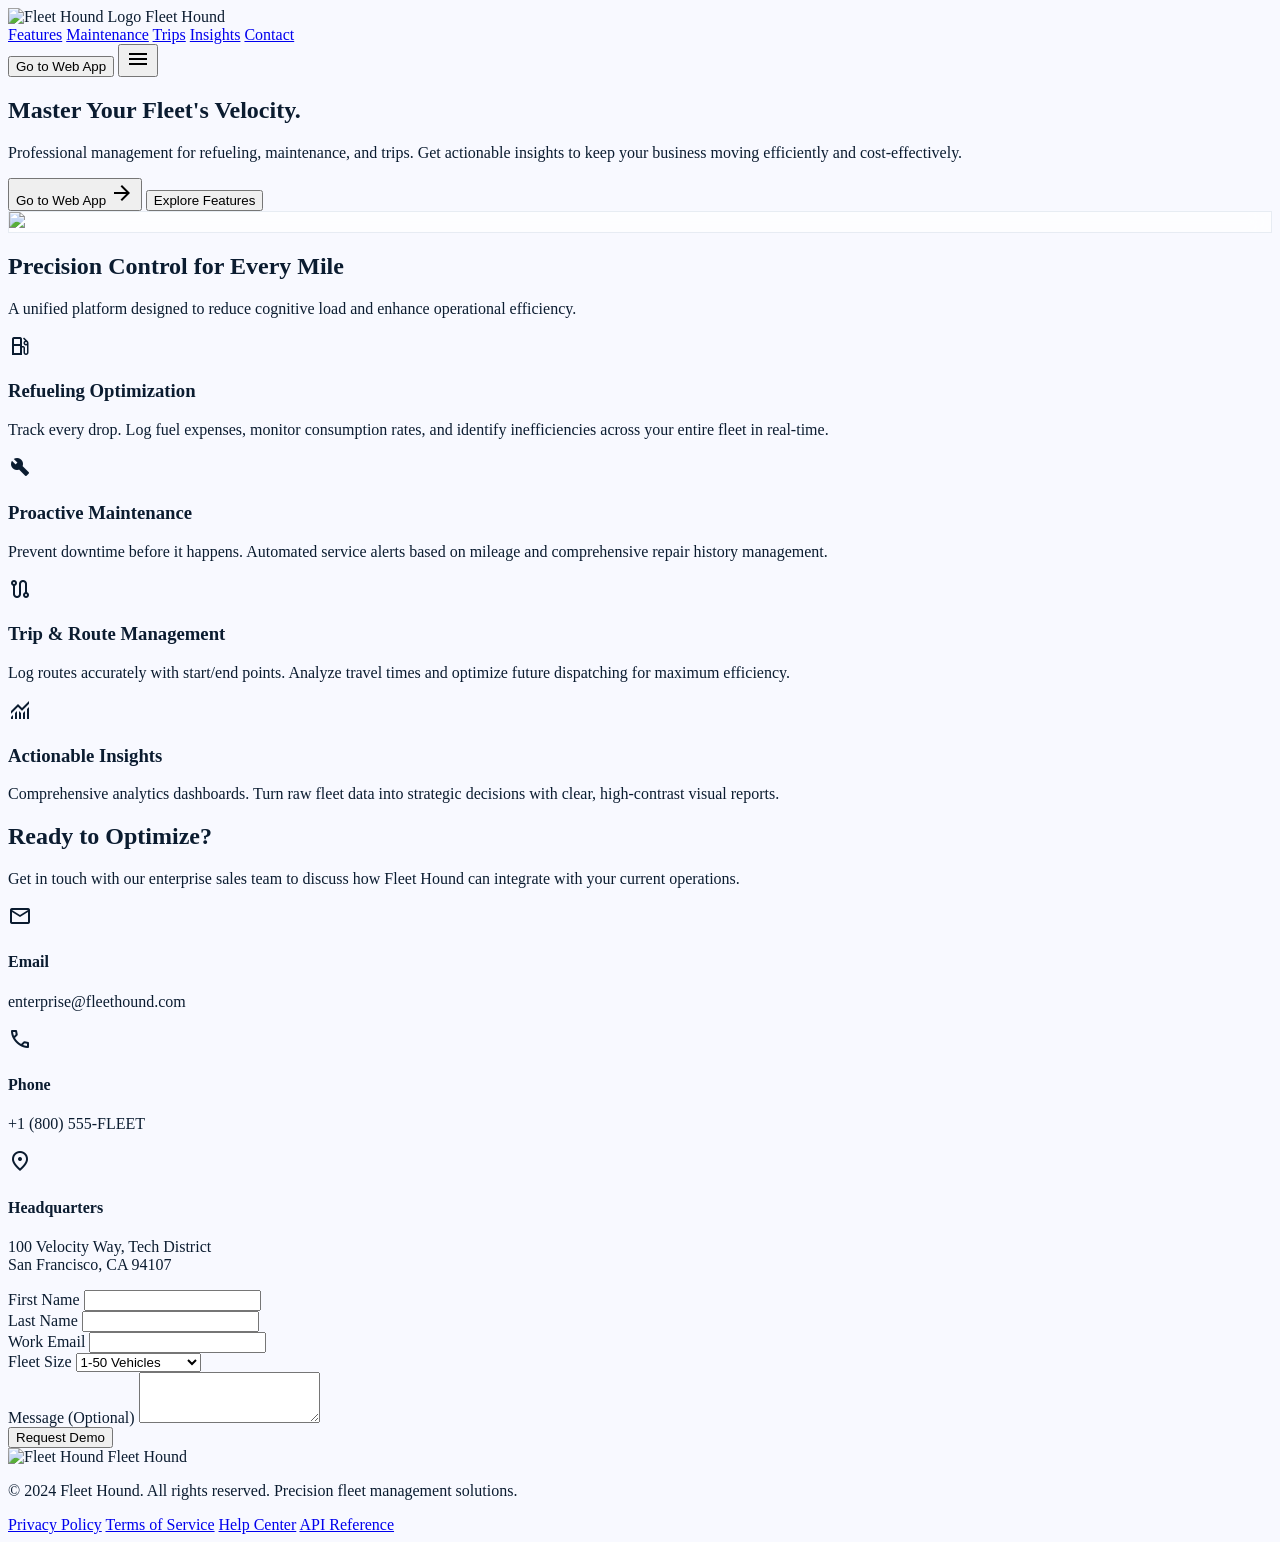
==== index.html @ 884bee31 "First commit. This is just a starting template" ====
<!DOCTYPE html>

<html lang="en"><head>
<meta charset="utf-8"/>
<meta content="width=device-width, initial-scale=1.0" name="viewport"/>
<title>Fleet Hound - Master Your Fleet's Velocity</title>
<script src="https://cdn.tailwindcss.com?plugins=forms,container-queries"></script>
<link href="https://fonts.googleapis.com/css2?family=Material+Symbols+Outlined:wght,FILL@100..700,0..1&amp;display=swap" rel="stylesheet"/>
<link href="https://fonts.googleapis.com/css2?family=Hanken+Grotesk:wght@600;700&amp;family=Inter:wght@400;500;700&amp;family=JetBrains+Mono:wght@500&amp;display=swap" rel="stylesheet"/>
<link href="https://fonts.googleapis.com/css2?family=Material+Symbols+Outlined:wght,FILL@100..700,0..1&amp;display=swap" rel="stylesheet"/>
<script id="tailwind-config">
        tailwind.config = {
            darkMode: "class",
            theme: {
                extend: {
                    "colors": {
                        "inverse-surface": "#213145",
                        "primary-fixed": "#dbe1ff",
                        "surface-container-highest": "#d3e4fe",
                        "on-background": "#0b1c30",
                        "on-tertiary-container": "#8fd0ff",
                        "inverse-on-surface": "#eaf1ff",
                        "primary-container": "#004ac6",
                        "surface-container": "#e5eeff",
                        "on-primary-container": "#b8c8ff",
                        "on-secondary-fixed-variant": "#3c475a",
                        "on-surface": "#0b1c30",
                        "on-secondary-fixed": "#111c2d",
                        "on-primary-fixed": "#00174b",
                        "primary-fixed-dim": "#b4c5ff",
                        "on-tertiary": "#ffffff",
                        "surface-tint": "#1b55d0",
                        "surface-bright": "#f8f9ff",
                        "on-tertiary-fixed-variant": "#004c6e",
                        "on-primary": "#ffffff",
                        "tertiary-fixed-dim": "#89ceff",
                        "surface-dim": "#cbdbf5",
                        "primary": "#003594",
                        "surface-container-high": "#dce9ff",
                        "surface-container-lowest": "#ffffff",
                        "on-secondary": "#ffffff",
                        "error": "#ba1a1a",
                        "tertiary-container": "#005a82",
                        "surface": "#f8f9ff",
                        "on-secondary-container": "#586377",
                        "surface-container-low": "#eff4ff",
                        "tertiary": "#004260",
                        "secondary-container": "#d5e0f8",
                        "inverse-primary": "#b4c5ff",
                        "on-error": "#ffffff",
                        "on-error-container": "#93000a",
                        "background": "#f8f9ff",
                        "outline": "#737685",
                        "surface-variant": "#d3e4fe",
                        "outline-variant": "#c3c6d6",
                        "secondary": "#545f73",
                        "secondary-fixed-dim": "#bcc7de",
                        "on-tertiary-fixed": "#001e2f",
                        "error-container": "#ffdad6",
                        "on-surface-variant": "#434654",
                        "on-primary-fixed-variant": "#003ea8",
                        "secondary-fixed": "#d8e3fb",
                        "tertiary-fixed": "#c9e6ff"
                    },
                    "borderRadius": {
                        "DEFAULT": "0.125rem",
                        "lg": "0.25rem",
                        "xl": "0.5rem",
                        "full": "0.75rem"
                    },
                    "spacing": {
                        "margin-mobile": "16px",
                        "gutter": "24px",
                        "base": "8px",
                        "container-max": "1440px",
                        "margin-desktop": "40px"
                    },
                    "fontFamily": {
                        "headline-lg": ["Hanken Grotesk"],
                        "body-lg": ["Inter"],
                        "headline-lg-mobile": ["Hanken Grotesk"],
                        "display-lg": ["Hanken Grotesk"],
                        "data-mono": ["JetBrains Mono"],
                        "body-sm": ["Inter"],
                        "body-md": ["Inter"],
                        "headline-md": ["Hanken Grotesk"],
                        "label-caps": ["Inter"]
                    },
                    "fontSize": {
                        "headline-lg": ["32px", { "lineHeight": "40px", "fontWeight": "600" }],
                        "body-lg": ["18px", { "lineHeight": "28px", "fontWeight": "400" }],
                        "headline-lg-mobile": ["24px", { "lineHeight": "32px", "fontWeight": "600" }],
                        "display-lg": ["48px", { "lineHeight": "56px", "letterSpacing": "-0.02em", "fontWeight": "700" }],
                        "data-mono": ["14px", { "lineHeight": "20px", "fontWeight": "500" }],
                        "body-sm": ["14px", { "lineHeight": "20px", "fontWeight": "400" }],
                        "body-md": ["16px", { "lineHeight": "24px", "fontWeight": "400" }],
                        "headline-md": ["24px", { "lineHeight": "32px", "fontWeight": "600" }],
                        "label-caps": ["12px", { "lineHeight": "16px", "letterSpacing": "0.05em", "fontWeight": "700" }]
                    }
                },
            },
        }
    </script>
<style>
        body { background-color: #f8f9ff; color: #0b1c30; }
        .glass-card { background: rgba(255, 255, 255, 0.7); backdrop-filter: blur(10px); border: 1px solid rgba(226, 232, 240, 0.8); }
    </style>
</head>
<body class="font-body-md text-body-md antialiased selection:bg-primary-container selection:text-white flex flex-col min-h-screen">
<!-- TopNavBar Shared Component -->
<header class="bg-surface/90 dark:bg-on-background/90 backdrop-blur-md text-primary dark:text-primary-fixed docked full-width top-0 sticky z-50 border-b border-outline-variant dark:border-outline shadow-sm dark:shadow-none transition-all">
<div class="flex justify-between items-center px-margin-mobile md:px-margin-desktop h-20 w-full max-w-container-max mx-auto">
<div class="flex items-center gap-4">
<img alt="Fleet Hound Logo" class="h-10 w-10 object-contain" src="https://lh3.googleusercontent.com/aida-public/[base64]"/>
<span class="text-headline-md font-headline-md font-bold text-primary dark:text-primary-fixed hidden md:block">Fleet Hound</span>
</div>
<nav class="hidden md:flex gap-8">
<a class="font-headline-md text-headline-md font-bold border-b-2 border-primary dark:border-primary-fixed pb-1 hover:bg-primary/5 dark:hover:bg-primary-fixed/5 transition-all text-primary dark:text-primary-fixed scale-95 duration-100" href="#">Features</a>
<a class="font-body-md text-body-md text-secondary dark:text-secondary-fixed-dim hover:text-primary dark:hover:text-primary-fixed hover:bg-primary/5 dark:hover:bg-primary-fixed/5 transition-all pb-1 border-b-2 border-transparent" href="#">Maintenance</a>
<a class="font-body-md text-body-md text-secondary dark:text-secondary-fixed-dim hover:text-primary dark:hover:text-primary-fixed hover:bg-primary/5 dark:hover:bg-primary-fixed/5 transition-all pb-1 border-b-2 border-transparent" href="#">Trips</a>
<a class="font-body-md text-body-md text-secondary dark:text-secondary-fixed-dim hover:text-primary dark:hover:text-primary-fixed hover:bg-primary/5 dark:hover:bg-primary-fixed/5 transition-all pb-1 border-b-2 border-transparent" href="#">Insights</a>
<a class="font-body-md text-body-md text-secondary dark:text-secondary-fixed-dim hover:text-primary dark:hover:text-primary-fixed hover:bg-primary/5 dark:hover:bg-primary-fixed/5 transition-all pb-1 border-b-2 border-transparent" href="#">Contact</a>
</nav>
<div class="flex items-center gap-4">
<button class="bg-primary-container text-white px-6 py-2 rounded font-body-md font-medium hover:bg-primary transition-colors shadow-sm hidden md:block">
                    Go to Web App
                </button>
<button class="md:hidden text-primary p-2">
<span class="material-symbols-outlined text-3xl">menu</span>
</button>
</div>
</div>
</header>
<main class="flex-grow">
<!-- Hero Section -->
<section class="relative pt-24 pb-32 px-margin-mobile md:px-margin-desktop w-full max-w-container-max mx-auto flex flex-col items-center text-center overflow-hidden">
<div class="absolute inset-0 z-0 opacity-10 pointer-events-none" style="background-image: radial-gradient(#004ac6 1px, transparent 1px); background-size: 32px 32px;"></div>
<div class="relative z-10 max-w-3xl">
<h1 class="font-display-lg text-display-lg text-on-surface mb-6 leading-tight">Master Your Fleet's <span class="text-primary-container">Velocity.</span></h1>
<p class="font-body-lg text-body-lg text-on-surface-variant mb-10 max-w-2xl mx-auto">
                    Professional management for refueling, maintenance, and trips. Get actionable insights to keep your business moving efficiently and cost-effectively.
                </p>
<div class="flex flex-col sm:flex-row gap-4 justify-center">
<button class="bg-primary-container text-white px-8 py-3 rounded-lg font-body-lg font-medium hover:bg-primary transition-all shadow-md hover:shadow-lg flex items-center justify-center gap-2">
                        Go to Web App <span class="material-symbols-outlined text-sm">arrow_forward</span>
</button>
<button class="bg-transparent border border-primary-container text-primary-container px-8 py-3 rounded-lg font-body-lg font-medium hover:bg-surface-container-low transition-all">
                        Explore Features
                    </button>
</div>
</div>
<!-- Dashboard Preview Mockup -->
<div class="mt-20 w-full relative z-10 hidden md:block">
<div class="glass-card rounded-xl p-2 shadow-[0_12px_24px_rgba(0,53,148,0.1)] border-t-2 border-primary-container max-w-5xl mx-auto transform hover:-translate-y-2 transition-transform duration-500">
<img class="w-full h-auto rounded-lg shadow-sm border border-outline-variant object-cover aspect-video" data-alt="A sleek, modern high-fidelity dashboard interface for a fleet management system. The screen displays data charts, vehicle locations on a minimalist map, and status indicators in green and blue. The UI is clean, light-themed, professional, and uses generous whitespace with subtle blue accents. The setting implies a tech-forward corporate command center." src="https://lh3.googleusercontent.com/aida-public/[base64]"/>
</div>
</div>
</section>
<!-- Features Grid (Bento Style) -->
<section class="py-24 px-margin-mobile md:px-margin-desktop bg-surface-container-lowest w-full">
<div class="max-w-container-max mx-auto">
<div class="text-center mb-16">
<h2 class="font-headline-lg text-headline-lg text-on-surface mb-4">Precision Control for Every Mile</h2>
<p class="font-body-md text-body-md text-on-surface-variant max-w-2xl mx-auto">A unified platform designed to reduce cognitive load and enhance operational efficiency.</p>
</div>
<div class="grid grid-cols-1 md:grid-cols-2 gap-gutter">
<!-- Feature 1: Refueling -->
<div class="bg-surface rounded-xl p-8 border border-outline-variant/50 hover:border-primary-container hover:shadow-[0_4px_12px_rgba(0,53,148,0.05)] transition-all group flex flex-col justify-between">
<div>
<div class="w-12 h-12 bg-primary-container/10 rounded-lg flex items-center justify-center mb-6 text-primary-container">
<span class="material-symbols-outlined text-2xl">local_gas_station</span>
</div>
<h3 class="font-headline-md text-headline-md text-on-surface mb-3 group-hover:text-primary-container transition-colors">Refueling Optimization</h3>
<p class="font-body-md text-body-md text-on-surface-variant">Track every drop. Log fuel expenses, monitor consumption rates, and identify inefficiencies across your entire fleet in real-time.</p>
</div>
</div>
<!-- Feature 2: Maintenance -->
<div class="bg-surface rounded-xl p-8 border border-outline-variant/50 hover:border-primary-container hover:shadow-[0_4px_12px_rgba(0,53,148,0.05)] transition-all group flex flex-col justify-between">
<div>
<div class="w-12 h-12 bg-primary-container/10 rounded-lg flex items-center justify-center mb-6 text-primary-container">
<span class="material-symbols-outlined text-2xl" style="font-variation-settings: 'FILL' 1;">build</span>
</div>
<h3 class="font-headline-md text-headline-md text-on-surface mb-3 group-hover:text-primary-container transition-colors">Proactive Maintenance</h3>
<p class="font-body-md text-body-md text-on-surface-variant">Prevent downtime before it happens. Automated service alerts based on mileage and comprehensive repair history management.</p>
</div>
</div>
<!-- Feature 3: Trip Management -->
<div class="bg-surface rounded-xl p-8 border border-outline-variant/50 hover:border-primary-container hover:shadow-[0_4px_12px_rgba(0,53,148,0.05)] transition-all group flex flex-col justify-between">
<div>
<div class="w-12 h-12 bg-primary-container/10 rounded-lg flex items-center justify-center mb-6 text-primary-container">
<span class="material-symbols-outlined text-2xl">route</span>
</div>
<h3 class="font-headline-md text-headline-md text-on-surface mb-3 group-hover:text-primary-container transition-colors">Trip &amp; Route Management</h3>
<p class="font-body-md text-body-md text-on-surface-variant">Log routes accurately with start/end points. Analyze travel times and optimize future dispatching for maximum efficiency.</p>
</div>
</div>
<!-- Feature 4: Insights -->
<div class="bg-surface rounded-xl p-8 border border-outline-variant/50 hover:border-primary-container hover:shadow-[0_4px_12px_rgba(0,53,148,0.05)] transition-all group flex flex-col justify-between">
<div>
<div class="w-12 h-12 bg-primary-container/10 rounded-lg flex items-center justify-center mb-6 text-primary-container">
<span class="material-symbols-outlined text-2xl" style="font-variation-settings: 'FILL' 1;">monitoring</span>
</div>
<h3 class="font-headline-md text-headline-md text-on-surface mb-3 group-hover:text-primary-container transition-colors">Actionable Insights</h3>
<p class="font-body-md text-body-md text-on-surface-variant">Comprehensive analytics dashboards. Turn raw fleet data into strategic decisions with clear, high-contrast visual reports.</p>
</div>
</div>
</div>
</div>
</section>
<!-- Contact Section -->
<section class="py-24 px-margin-mobile md:px-margin-desktop w-full max-w-container-max mx-auto">
<div class="bg-surface-container-low rounded-2xl p-8 md:p-12 shadow-sm border border-outline-variant/30 flex flex-col md:flex-row gap-16">
<div class="md:w-1/2 flex flex-col justify-center">
<h2 class="font-headline-lg text-headline-lg text-on-surface mb-4">Ready to Optimize?</h2>
<p class="font-body-md text-body-md text-on-surface-variant mb-8">Get in touch with our enterprise sales team to discuss how Fleet Hound can integrate with your current operations.</p>
<div class="space-y-6">
<div class="flex items-start gap-4">
<span class="material-symbols-outlined text-primary-container mt-1">mail</span>
<div>
<h4 class="font-data-mono text-data-mono text-on-surface">Email</h4>
<p class="font-body-sm text-body-sm text-on-surface-variant">enterprise@fleethound.com</p>
</div>
</div>
<div class="flex items-start gap-4">
<span class="material-symbols-outlined text-primary-container mt-1">phone</span>
<div>
<h4 class="font-data-mono text-data-mono text-on-surface">Phone</h4>
<p class="font-body-sm text-body-sm text-on-surface-variant">+1 (800) 555-FLEET</p>
</div>
</div>
<div class="flex items-start gap-4">
<span class="material-symbols-outlined text-primary-container mt-1">location_on</span>
<div>
<h4 class="font-data-mono text-data-mono text-on-surface">Headquarters</h4>
<p class="font-body-sm text-body-sm text-on-surface-variant">100 Velocity Way, Tech District<br/>San Francisco, CA 94107</p>
</div>
</div>
</div>
</div>
<div class="md:w-1/2 bg-surface-container-lowest p-8 rounded-xl border border-outline-variant/50 shadow-sm">
<form class="space-y-4">
<div class="grid grid-cols-1 sm:grid-cols-2 gap-4">
<div>
<label class="block font-label-caps text-label-caps text-on-surface-variant mb-1">First Name</label>
<input class="w-full bg-surface border border-outline-variant rounded px-4 py-2 font-body-sm text-on-surface focus:outline-none focus:ring-2 focus:ring-primary-container focus:border-transparent transition-shadow" type="text"/>
</div>
<div>
<label class="block font-label-caps text-label-caps text-on-surface-variant mb-1">Last Name</label>
<input class="w-full bg-surface border border-outline-variant rounded px-4 py-2 font-body-sm text-on-surface focus:outline-none focus:ring-2 focus:ring-primary-container focus:border-transparent transition-shadow" type="text"/>
</div>
</div>
<div>
<label class="block font-label-caps text-label-caps text-on-surface-variant mb-1">Work Email</label>
<input class="w-full bg-surface border border-outline-variant rounded px-4 py-2 font-body-sm text-on-surface focus:outline-none focus:ring-2 focus:ring-primary-container focus:border-transparent transition-shadow" type="email"/>
</div>
<div>
<label class="block font-label-caps text-label-caps text-on-surface-variant mb-1">Fleet Size</label>
<select class="w-full bg-surface border border-outline-variant rounded px-4 py-2 font-body-sm text-on-surface focus:outline-none focus:ring-2 focus:ring-primary-container focus:border-transparent transition-shadow">
<option>1-50 Vehicles</option>
<option>51-200 Vehicles</option>
<option>201-500 Vehicles</option>
<option>500+ Vehicles</option>
</select>
</div>
<div>
<label class="block font-label-caps text-label-caps text-on-surface-variant mb-1">Message (Optional)</label>
<textarea class="w-full bg-surface border border-outline-variant rounded px-4 py-2 font-body-sm text-on-surface focus:outline-none focus:ring-2 focus:ring-primary-container focus:border-transparent transition-shadow" rows="3"></textarea>
</div>
<button class="w-full bg-primary-container text-white py-3 rounded font-body-md font-medium hover:bg-primary transition-colors mt-2 shadow-sm" type="submit">
                            Request Demo
                        </button>
</form>
</div>
</div>
</section>
</main>
<!-- Footer Shared Component -->
<footer class="bg-surface-container-highest dark:bg-inverse-surface text-primary dark:text-primary-fixed-dim full-width relative">
<div class="grid grid-cols-1 md:grid-cols-2 gap-gutter px-margin-mobile md:px-margin-desktop py-12 w-full max-w-container-max mx-auto border-t border-outline-variant/30">
<div class="flex flex-col gap-4">
<div class="font-headline-md text-headline-md font-bold text-on-surface dark:text-inverse-on-surface flex items-center gap-2">
<img alt="Fleet Hound" class="h-6 w-6 object-contain grayscale opacity-70" src="https://lh3.googleusercontent.com/aida-public/[base64]"/> Fleet Hound
                </div>
<p class="font-body-sm text-body-sm text-on-surface-variant dark:text-outline-variant">© 2024 Fleet Hound. All rights reserved. Precision fleet management solutions.</p>
</div>
<div class="flex md:justify-end gap-6 flex-wrap">
<a class="font-label-caps text-label-caps text-on-surface-variant dark:text-outline-variant hover:text-primary dark:hover:text-primary-fixed transition-colors" href="#">Privacy Policy</a>
<a class="font-label-caps text-label-caps text-on-surface-variant dark:text-outline-variant hover:text-primary dark:hover:text-primary-fixed transition-colors" href="#">Terms of Service</a>
<a class="font-label-caps text-label-caps text-on-surface-variant dark:text-outline-variant hover:text-primary dark:hover:text-primary-fixed transition-colors" href="#">Help Center</a>
<a class="font-label-caps text-label-caps text-on-surface-variant dark:text-outline-variant hover:text-primary dark:hover:text-primary-fixed transition-colors" href="#">API Reference</a>
</div>
</div>
</footer>
</body></html>
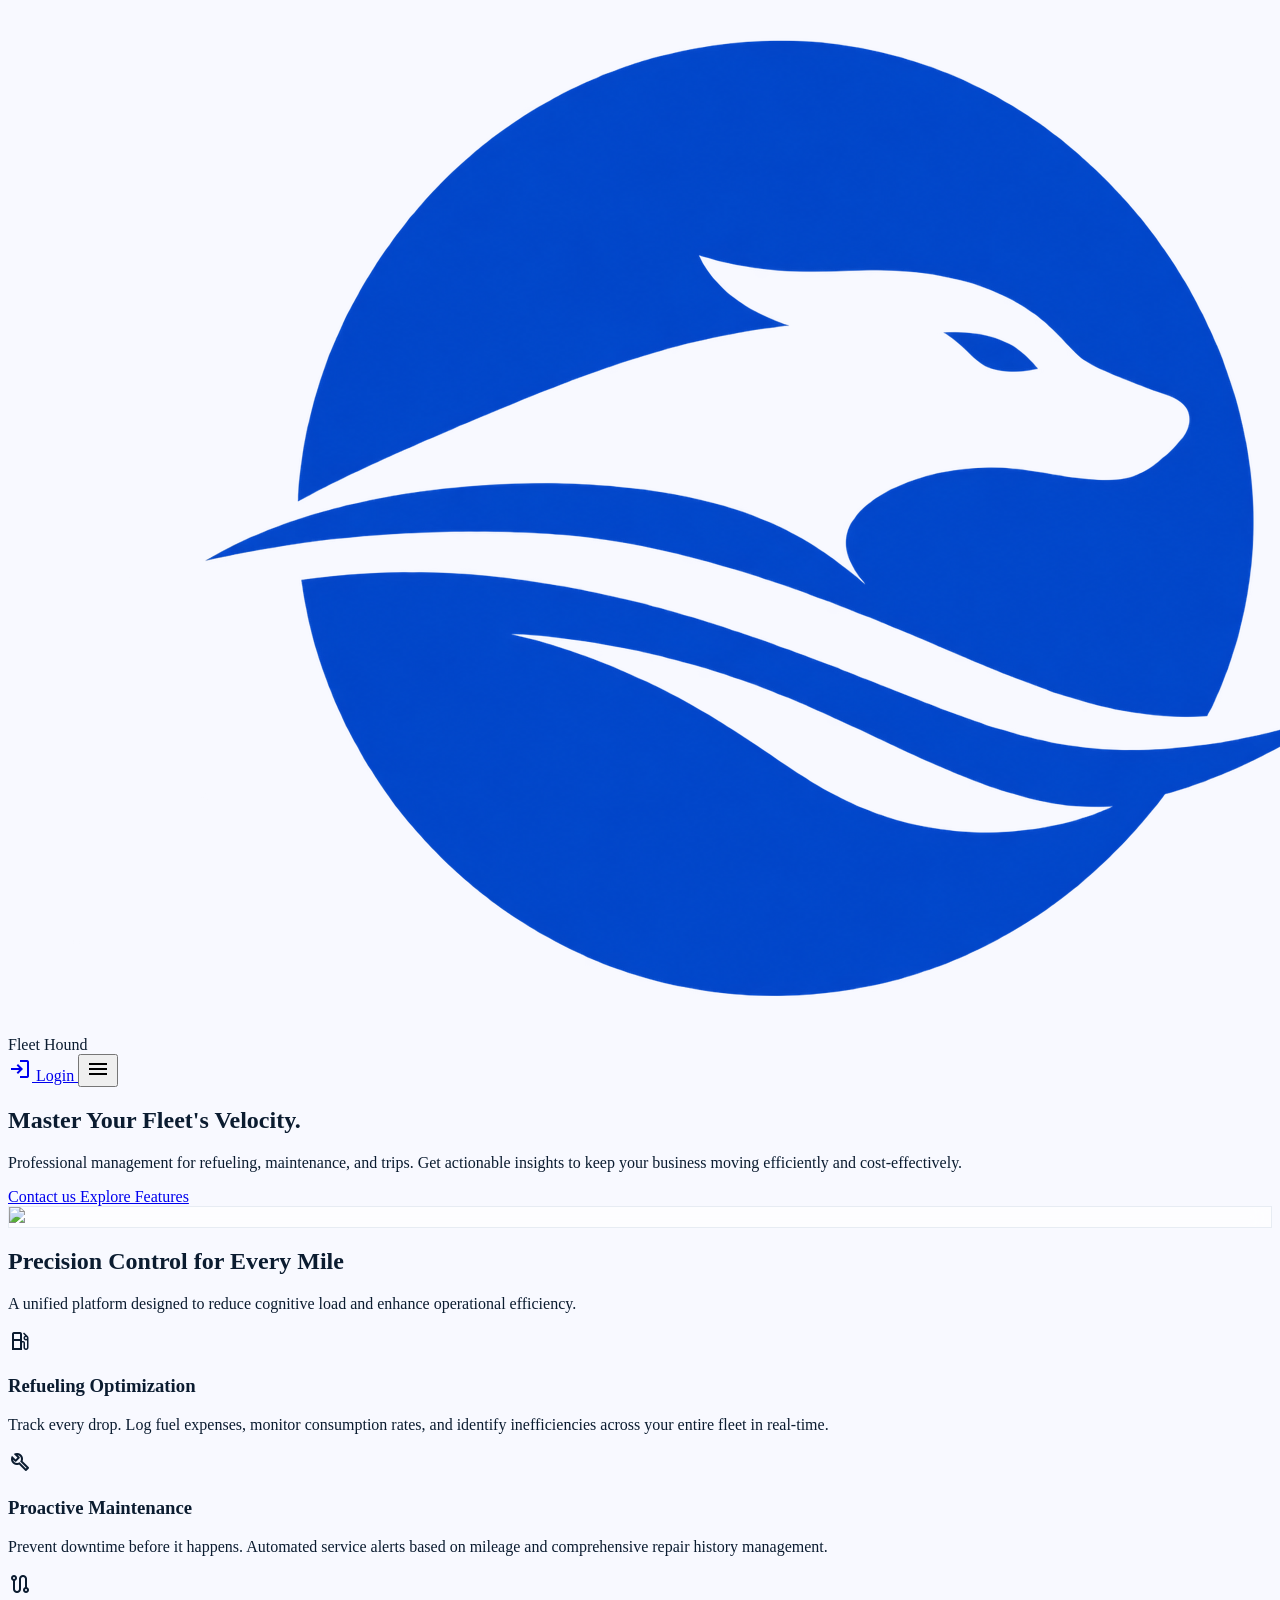
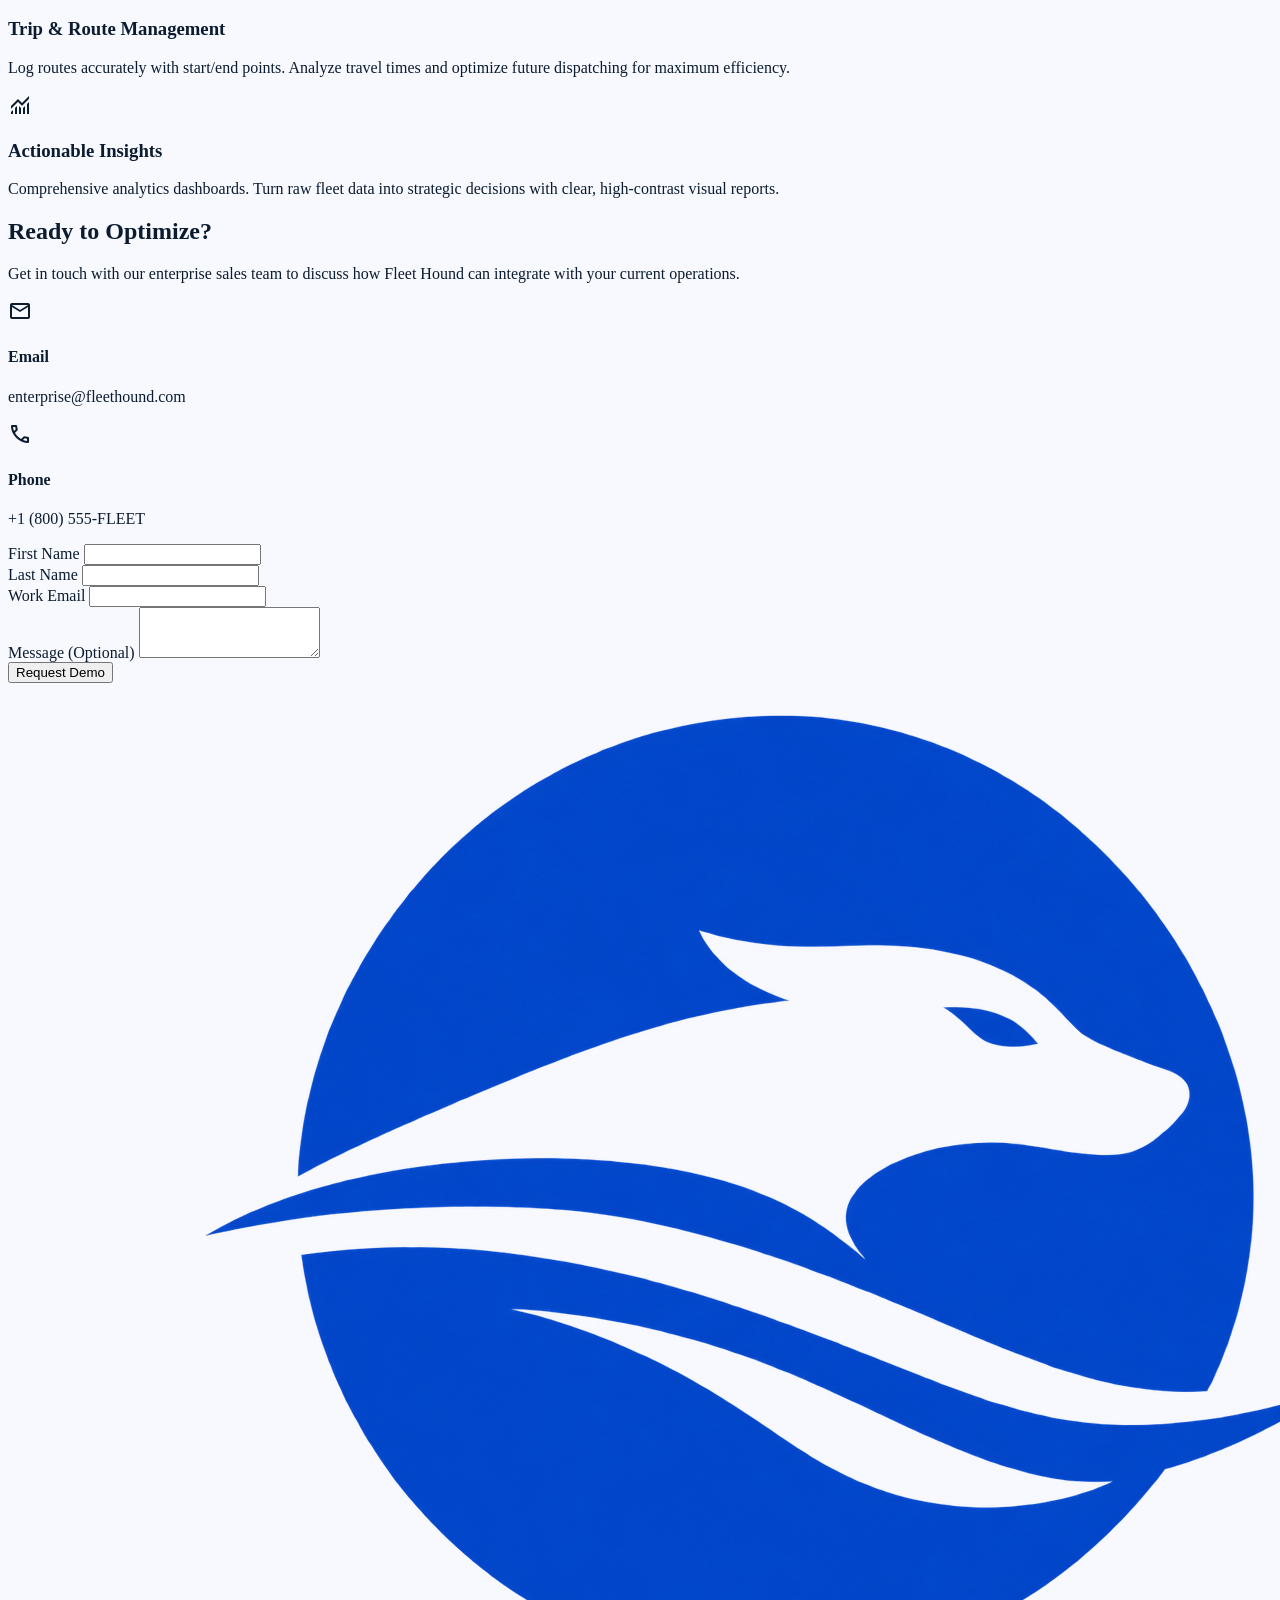
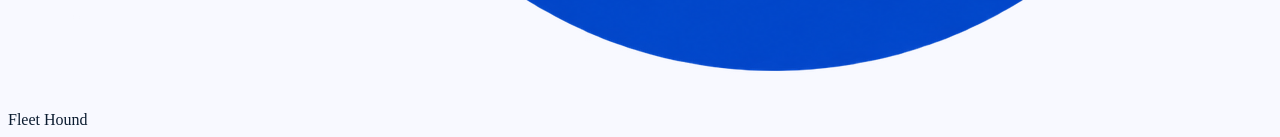
==== commit 05ef53af: "structural updates to the template. commented out some stuff that is not imediately relevant" ====
--- a/index.html
+++ b/index.html
@@ -1,14 +1,22 @@
 <!DOCTYPE html>
 
-<html lang="en"><head>
-<meta charset="utf-8"/>
-<meta content="width=device-width, initial-scale=1.0" name="viewport"/>
-<title>Fleet Hound - Master Your Fleet's Velocity</title>
-<script src="https://cdn.tailwindcss.com?plugins=forms,container-queries"></script>
-<link href="https://fonts.googleapis.com/css2?family=Material+Symbols+Outlined:wght,FILL@100..700,0..1&amp;display=swap" rel="stylesheet"/>
-<link href="https://fonts.googleapis.com/css2?family=Hanken+Grotesk:wght@600;700&amp;family=Inter:wght@400;500;700&amp;family=JetBrains+Mono:wght@500&amp;display=swap" rel="stylesheet"/>
-<link href="https://fonts.googleapis.com/css2?family=Material+Symbols+Outlined:wght,FILL@100..700,0..1&amp;display=swap" rel="stylesheet"/>
-<script id="tailwind-config">
+<html lang="en">
+
+<head>
+    <meta charset="utf-8" />
+    <meta content="width=device-width, initial-scale=1.0" name="viewport" />
+    <title>Fleet Hound - Master Your Fleet's Velocity</title>
+    <link href="assets/favicon.png" rel="icon" type="image/png" sizes="256x256" />
+    <link href="assets/favicon.png" rel="apple-touch-icon" />
+    <script src="https://cdn.tailwindcss.com?plugins=forms,container-queries"></script>
+    <link
+        href="https://fonts.googleapis.com/css2?family=Material+Symbols+Outlined:wght,FILL@100..700,0..1&amp;display=swap"
+        rel="stylesheet" />
+    <link
+        href="https://fonts.googleapis.com/css2?family=Hanken+Grotesk:wght@600;700&amp;family=Inter:wght@400;500;700&amp;family=JetBrains+Mono:wght@500&amp;display=swap"
+        rel="stylesheet" />
+    <link href="styles.css" rel="stylesheet" />
+    <script id="tailwind-config">
         tailwind.config = {
             darkMode: "class",
             theme: {
@@ -87,208 +95,291 @@
                         "label-caps": ["Inter"]
                     },
                     "fontSize": {
-                        "headline-lg": ["32px", { "lineHeight": "40px", "fontWeight": "600" }],
-                        "body-lg": ["18px", { "lineHeight": "28px", "fontWeight": "400" }],
-                        "headline-lg-mobile": ["24px", { "lineHeight": "32px", "fontWeight": "600" }],
-                        "display-lg": ["48px", { "lineHeight": "56px", "letterSpacing": "-0.02em", "fontWeight": "700" }],
-                        "data-mono": ["14px", { "lineHeight": "20px", "fontWeight": "500" }],
-                        "body-sm": ["14px", { "lineHeight": "20px", "fontWeight": "400" }],
-                        "body-md": ["16px", { "lineHeight": "24px", "fontWeight": "400" }],
-                        "headline-md": ["24px", { "lineHeight": "32px", "fontWeight": "600" }],
-                        "label-caps": ["12px", { "lineHeight": "16px", "letterSpacing": "0.05em", "fontWeight": "700" }]
+                        "headline-lg": ["32px", {"lineHeight": "40px", "fontWeight": "600"}],
+                        "body-lg": ["18px", {"lineHeight": "28px", "fontWeight": "400"}],
+                        "headline-lg-mobile": ["24px", {"lineHeight": "32px", "fontWeight": "600"}],
+                        "display-lg": ["48px", {"lineHeight": "56px", "letterSpacing": "-0.02em", "fontWeight": "700"}],
+                        "data-mono": ["14px", {"lineHeight": "20px", "fontWeight": "500"}],
+                        "body-sm": ["14px", {"lineHeight": "20px", "fontWeight": "400"}],
+                        "body-md": ["16px", {"lineHeight": "24px", "fontWeight": "400"}],
+                        "headline-md": ["24px", {"lineHeight": "32px", "fontWeight": "600"}],
+                        "label-caps": ["12px", {"lineHeight": "16px", "letterSpacing": "0.05em", "fontWeight": "700"}]
                     }
                 },
             },
         }
     </script>
-<style>
-        body { background-color: #f8f9ff; color: #0b1c30; }
-        .glass-card { background: rgba(255, 255, 255, 0.7); backdrop-filter: blur(10px); border: 1px solid rgba(226, 232, 240, 0.8); }
-    </style>
 </head>
-<body class="font-body-md text-body-md antialiased selection:bg-primary-container selection:text-white flex flex-col min-h-screen">
-<!-- TopNavBar Shared Component -->
-<header class="bg-surface/90 dark:bg-on-background/90 backdrop-blur-md text-primary dark:text-primary-fixed docked full-width top-0 sticky z-50 border-b border-outline-variant dark:border-outline shadow-sm dark:shadow-none transition-all">
-<div class="flex justify-between items-center px-margin-mobile md:px-margin-desktop h-20 w-full max-w-container-max mx-auto">
-<div class="flex items-center gap-4">
-<img alt="Fleet Hound Logo" class="h-10 w-10 object-contain" src="https://lh3.googleusercontent.com/aida-public/[base64]"/>
-<span class="text-headline-md font-headline-md font-bold text-primary dark:text-primary-fixed hidden md:block">Fleet Hound</span>
-</div>
-<nav class="hidden md:flex gap-8">
-<a class="font-headline-md text-headline-md font-bold border-b-2 border-primary dark:border-primary-fixed pb-1 hover:bg-primary/5 dark:hover:bg-primary-fixed/5 transition-all text-primary dark:text-primary-fixed scale-95 duration-100" href="#">Features</a>
-<a class="font-body-md text-body-md text-secondary dark:text-secondary-fixed-dim hover:text-primary dark:hover:text-primary-fixed hover:bg-primary/5 dark:hover:bg-primary-fixed/5 transition-all pb-1 border-b-2 border-transparent" href="#">Maintenance</a>
-<a class="font-body-md text-body-md text-secondary dark:text-secondary-fixed-dim hover:text-primary dark:hover:text-primary-fixed hover:bg-primary/5 dark:hover:bg-primary-fixed/5 transition-all pb-1 border-b-2 border-transparent" href="#">Trips</a>
-<a class="font-body-md text-body-md text-secondary dark:text-secondary-fixed-dim hover:text-primary dark:hover:text-primary-fixed hover:bg-primary/5 dark:hover:bg-primary-fixed/5 transition-all pb-1 border-b-2 border-transparent" href="#">Insights</a>
-<a class="font-body-md text-body-md text-secondary dark:text-secondary-fixed-dim hover:text-primary dark:hover:text-primary-fixed hover:bg-primary/5 dark:hover:bg-primary-fixed/5 transition-all pb-1 border-b-2 border-transparent" href="#">Contact</a>
-</nav>
-<div class="flex items-center gap-4">
-<button class="bg-primary-container text-white px-6 py-2 rounded font-body-md font-medium hover:bg-primary transition-colors shadow-sm hidden md:block">
-                    Go to Web App
+
+<body
+    class="font-body-md text-body-md antialiased selection:bg-primary-container selection:text-white flex flex-col min-h-screen">
+    <!-- TopNavBar Shared Component -->
+    <header
+        class="bg-surface/90 dark:bg-on-background/90 backdrop-blur-md text-primary dark:text-primary-fixed docked full-width top-0 sticky z-50 border-b border-outline-variant dark:border-outline shadow-sm dark:shadow-none transition-all">
+        <div
+            class="flex justify-between items-center px-margin-mobile md:px-margin-desktop h-20 w-full max-w-container-max mx-auto">
+            <div class="flex items-center gap-4">
+                <img alt="Fleet Hound Logo" class="h-[3.90625rem] w-[3.90625rem] object-contain"
+                    src="assets/fleethound_logo.png" />
+                <span
+                    class="text-headline-md font-headline-md font-bold text-primary dark:text-primary-fixed hidden md:block">Fleet
+                    Hound</span>
+            </div>
+            <!-- this is a nav section in the top bar. might be usefull in the future.
+            <nav class="hidden md:flex gap-8">
+                <a class="font-headline-md text-headline-md font-bold border-b-2 border-primary dark:border-primary-fixed pb-1 hover:bg-primary/5 dark:hover:bg-primary-fixed/5 transition-all text-primary dark:text-primary-fixed scale-95 duration-100"
+                    href="#">Features</a>
+                <a class="font-body-md text-body-md text-secondary dark:text-secondary-fixed-dim hover:text-primary dark:hover:text-primary-fixed hover:bg-primary/5 dark:hover:bg-primary-fixed/5 transition-all pb-1 border-b-2 border-transparent"
+                    href="#">Maintenance</a>
+                <a class="font-body-md text-body-md text-secondary dark:text-secondary-fixed-dim hover:text-primary dark:hover:text-primary-fixed hover:bg-primary/5 dark:hover:bg-primary-fixed/5 transition-all pb-1 border-b-2 border-transparent"
+                    href="#">Trips</a>
+                <a class="font-body-md text-body-md text-secondary dark:text-secondary-fixed-dim hover:text-primary dark:hover:text-primary-fixed hover:bg-primary/5 dark:hover:bg-primary-fixed/5 transition-all pb-1 border-b-2 border-transparent"
+                    href="#">Insights</a>
+                <a class="font-body-md text-body-md text-secondary dark:text-secondary-fixed-dim hover:text-primary dark:hover:text-primary-fixed hover:bg-primary/5 dark:hover:bg-primary-fixed/5 transition-all pb-1 border-b-2 border-transparent"
+                    href="#">Contact</a>
+            </nav>
+            -->
+            <div class="flex items-center gap-4">
+                <a
+                    class="bg-primary-container text-white px-6 py-2 rounded font-body-md font-medium hover:bg-primary transition-colors shadow-sm hidden md:flex items-center gap-2"
+                    href="https://app.fleethound.co.za">
+                    <span class="material-symbols-outlined text-xl">login</span>
+                    Login
+                </a>
+                <button class="md:hidden text-primary p-2">
+                    <span class="material-symbols-outlined text-3xl">menu</span>
                 </button>
-<button class="md:hidden text-primary p-2">
-<span class="material-symbols-outlined text-3xl">menu</span>
-</button>
-</div>
-</div>
-</header>
-<main class="flex-grow">
-<!-- Hero Section -->
-<section class="relative pt-24 pb-32 px-margin-mobile md:px-margin-desktop w-full max-w-container-max mx-auto flex flex-col items-center text-center overflow-hidden">
-<div class="absolute inset-0 z-0 opacity-10 pointer-events-none" style="background-image: radial-gradient(#004ac6 1px, transparent 1px); background-size: 32px 32px;"></div>
-<div class="relative z-10 max-w-3xl">
-<h1 class="font-display-lg text-display-lg text-on-surface mb-6 leading-tight">Master Your Fleet's <span class="text-primary-container">Velocity.</span></h1>
-<p class="font-body-lg text-body-lg text-on-surface-variant mb-10 max-w-2xl mx-auto">
-                    Professional management for refueling, maintenance, and trips. Get actionable insights to keep your business moving efficiently and cost-effectively.
+            </div>
+        </div>
+    </header>
+    <main class="flex-grow">
+        <!-- Hero Section -->
+        <section
+            class="relative pt-24 pb-32 px-margin-mobile md:px-margin-desktop w-full max-w-container-max mx-auto flex flex-col items-center text-center overflow-hidden">
+            <div class="hero-dot-grid absolute inset-0 z-0 opacity-10 pointer-events-none"></div>
+            <div class="relative z-10 max-w-3xl">
+                <h1 class="font-display-lg text-display-lg text-on-surface mb-6 leading-tight">Master Your Fleet's <span
+                        class="text-primary-container">Velocity.</span></h1>
+                <p class="font-body-lg text-body-lg text-on-surface-variant mb-10 max-w-2xl mx-auto">
+                    Professional management for refueling, maintenance, and trips. Get actionable insights to keep your
+                    business moving efficiently and cost-effectively.
                 </p>
-<div class="flex flex-col sm:flex-row gap-4 justify-center">
-<button class="bg-primary-container text-white px-8 py-3 rounded-lg font-body-lg font-medium hover:bg-primary transition-all shadow-md hover:shadow-lg flex items-center justify-center gap-2">
-                        Go to Web App <span class="material-symbols-outlined text-sm">arrow_forward</span>
-</button>
-<button class="bg-transparent border border-primary-container text-primary-container px-8 py-3 rounded-lg font-body-lg font-medium hover:bg-surface-container-low transition-all">
+                <div class="flex flex-col sm:flex-row gap-4 justify-center">
+                    <a href="#contact"
+                        class="bg-primary-container text-white px-8 py-3 rounded-lg font-body-lg font-medium hover:bg-primary transition-all shadow-md hover:shadow-lg flex items-center justify-center">
+                        Contact us
+                    </a>
+                    <a href="#features"
+                        class="bg-transparent border border-primary-container text-primary-container px-8 py-3 rounded-lg font-body-lg font-medium hover:bg-surface-container-low transition-all">
                         Explore Features
-                    </button>
-</div>
-</div>
-<!-- Dashboard Preview Mockup -->
-<div class="mt-20 w-full relative z-10 hidden md:block">
-<div class="glass-card rounded-xl p-2 shadow-[0_12px_24px_rgba(0,53,148,0.1)] border-t-2 border-primary-container max-w-5xl mx-auto transform hover:-translate-y-2 transition-transform duration-500">
-<img class="w-full h-auto rounded-lg shadow-sm border border-outline-variant object-cover aspect-video" data-alt="A sleek, modern high-fidelity dashboard interface for a fleet management system. The screen displays data charts, vehicle locations on a minimalist map, and status indicators in green and blue. The UI is clean, light-themed, professional, and uses generous whitespace with subtle blue accents. The setting implies a tech-forward corporate command center." src="https://lh3.googleusercontent.com/aida-public/[base64]"/>
-</div>
-</div>
-</section>
-<!-- Features Grid (Bento Style) -->
-<section class="py-24 px-margin-mobile md:px-margin-desktop bg-surface-container-lowest w-full">
-<div class="max-w-container-max mx-auto">
-<div class="text-center mb-16">
-<h2 class="font-headline-lg text-headline-lg text-on-surface mb-4">Precision Control for Every Mile</h2>
-<p class="font-body-md text-body-md text-on-surface-variant max-w-2xl mx-auto">A unified platform designed to reduce cognitive load and enhance operational efficiency.</p>
-</div>
-<div class="grid grid-cols-1 md:grid-cols-2 gap-gutter">
-<!-- Feature 1: Refueling -->
-<div class="bg-surface rounded-xl p-8 border border-outline-variant/50 hover:border-primary-container hover:shadow-[0_4px_12px_rgba(0,53,148,0.05)] transition-all group flex flex-col justify-between">
-<div>
-<div class="w-12 h-12 bg-primary-container/10 rounded-lg flex items-center justify-center mb-6 text-primary-container">
-<span class="material-symbols-outlined text-2xl">local_gas_station</span>
-</div>
-<h3 class="font-headline-md text-headline-md text-on-surface mb-3 group-hover:text-primary-container transition-colors">Refueling Optimization</h3>
-<p class="font-body-md text-body-md text-on-surface-variant">Track every drop. Log fuel expenses, monitor consumption rates, and identify inefficiencies across your entire fleet in real-time.</p>
-</div>
-</div>
-<!-- Feature 2: Maintenance -->
-<div class="bg-surface rounded-xl p-8 border border-outline-variant/50 hover:border-primary-container hover:shadow-[0_4px_12px_rgba(0,53,148,0.05)] transition-all group flex flex-col justify-between">
-<div>
-<div class="w-12 h-12 bg-primary-container/10 rounded-lg flex items-center justify-center mb-6 text-primary-container">
-<span class="material-symbols-outlined text-2xl" style="font-variation-settings: 'FILL' 1;">build</span>
-</div>
-<h3 class="font-headline-md text-headline-md text-on-surface mb-3 group-hover:text-primary-container transition-colors">Proactive Maintenance</h3>
-<p class="font-body-md text-body-md text-on-surface-variant">Prevent downtime before it happens. Automated service alerts based on mileage and comprehensive repair history management.</p>
-</div>
-</div>
-<!-- Feature 3: Trip Management -->
-<div class="bg-surface rounded-xl p-8 border border-outline-variant/50 hover:border-primary-container hover:shadow-[0_4px_12px_rgba(0,53,148,0.05)] transition-all group flex flex-col justify-between">
-<div>
-<div class="w-12 h-12 bg-primary-container/10 rounded-lg flex items-center justify-center mb-6 text-primary-container">
-<span class="material-symbols-outlined text-2xl">route</span>
-</div>
-<h3 class="font-headline-md text-headline-md text-on-surface mb-3 group-hover:text-primary-container transition-colors">Trip &amp; Route Management</h3>
-<p class="font-body-md text-body-md text-on-surface-variant">Log routes accurately with start/end points. Analyze travel times and optimize future dispatching for maximum efficiency.</p>
-</div>
-</div>
-<!-- Feature 4: Insights -->
-<div class="bg-surface rounded-xl p-8 border border-outline-variant/50 hover:border-primary-container hover:shadow-[0_4px_12px_rgba(0,53,148,0.05)] transition-all group flex flex-col justify-between">
-<div>
-<div class="w-12 h-12 bg-primary-container/10 rounded-lg flex items-center justify-center mb-6 text-primary-container">
-<span class="material-symbols-outlined text-2xl" style="font-variation-settings: 'FILL' 1;">monitoring</span>
-</div>
-<h3 class="font-headline-md text-headline-md text-on-surface mb-3 group-hover:text-primary-container transition-colors">Actionable Insights</h3>
-<p class="font-body-md text-body-md text-on-surface-variant">Comprehensive analytics dashboards. Turn raw fleet data into strategic decisions with clear, high-contrast visual reports.</p>
-</div>
-</div>
-</div>
-</div>
-</section>
-<!-- Contact Section -->
-<section class="py-24 px-margin-mobile md:px-margin-desktop w-full max-w-container-max mx-auto">
-<div class="bg-surface-container-low rounded-2xl p-8 md:p-12 shadow-sm border border-outline-variant/30 flex flex-col md:flex-row gap-16">
-<div class="md:w-1/2 flex flex-col justify-center">
-<h2 class="font-headline-lg text-headline-lg text-on-surface mb-4">Ready to Optimize?</h2>
-<p class="font-body-md text-body-md text-on-surface-variant mb-8">Get in touch with our enterprise sales team to discuss how Fleet Hound can integrate with your current operations.</p>
-<div class="space-y-6">
-<div class="flex items-start gap-4">
-<span class="material-symbols-outlined text-primary-container mt-1">mail</span>
-<div>
-<h4 class="font-data-mono text-data-mono text-on-surface">Email</h4>
-<p class="font-body-sm text-body-sm text-on-surface-variant">enterprise@fleethound.com</p>
-</div>
-</div>
-<div class="flex items-start gap-4">
-<span class="material-symbols-outlined text-primary-container mt-1">phone</span>
-<div>
-<h4 class="font-data-mono text-data-mono text-on-surface">Phone</h4>
-<p class="font-body-sm text-body-sm text-on-surface-variant">+1 (800) 555-FLEET</p>
-</div>
-</div>
-<div class="flex items-start gap-4">
-<span class="material-symbols-outlined text-primary-container mt-1">location_on</span>
-<div>
-<h4 class="font-data-mono text-data-mono text-on-surface">Headquarters</h4>
-<p class="font-body-sm text-body-sm text-on-surface-variant">100 Velocity Way, Tech District<br/>San Francisco, CA 94107</p>
-</div>
-</div>
-</div>
-</div>
-<div class="md:w-1/2 bg-surface-container-lowest p-8 rounded-xl border border-outline-variant/50 shadow-sm">
-<form class="space-y-4">
-<div class="grid grid-cols-1 sm:grid-cols-2 gap-4">
-<div>
-<label class="block font-label-caps text-label-caps text-on-surface-variant mb-1">First Name</label>
-<input class="w-full bg-surface border border-outline-variant rounded px-4 py-2 font-body-sm text-on-surface focus:outline-none focus:ring-2 focus:ring-primary-container focus:border-transparent transition-shadow" type="text"/>
-</div>
-<div>
-<label class="block font-label-caps text-label-caps text-on-surface-variant mb-1">Last Name</label>
-<input class="w-full bg-surface border border-outline-variant rounded px-4 py-2 font-body-sm text-on-surface focus:outline-none focus:ring-2 focus:ring-primary-container focus:border-transparent transition-shadow" type="text"/>
-</div>
-</div>
-<div>
-<label class="block font-label-caps text-label-caps text-on-surface-variant mb-1">Work Email</label>
-<input class="w-full bg-surface border border-outline-variant rounded px-4 py-2 font-body-sm text-on-surface focus:outline-none focus:ring-2 focus:ring-primary-container focus:border-transparent transition-shadow" type="email"/>
-</div>
-<div>
-<label class="block font-label-caps text-label-caps text-on-surface-variant mb-1">Fleet Size</label>
-<select class="w-full bg-surface border border-outline-variant rounded px-4 py-2 font-body-sm text-on-surface focus:outline-none focus:ring-2 focus:ring-primary-container focus:border-transparent transition-shadow">
-<option>1-50 Vehicles</option>
-<option>51-200 Vehicles</option>
-<option>201-500 Vehicles</option>
-<option>500+ Vehicles</option>
-</select>
-</div>
-<div>
-<label class="block font-label-caps text-label-caps text-on-surface-variant mb-1">Message (Optional)</label>
-<textarea class="w-full bg-surface border border-outline-variant rounded px-4 py-2 font-body-sm text-on-surface focus:outline-none focus:ring-2 focus:ring-primary-container focus:border-transparent transition-shadow" rows="3"></textarea>
-</div>
-<button class="w-full bg-primary-container text-white py-3 rounded font-body-md font-medium hover:bg-primary transition-colors mt-2 shadow-sm" type="submit">
+                    </a>
+                </div>
+            </div>
+            <!-- Dashboard Preview Mockup -->
+            <div class="mt-20 w-full relative z-10 hidden md:block">
+                <div
+                    class="glass-card rounded-xl p-2 shadow-[0_12px_24px_rgba(0,53,148,0.1)] border-t-2 border-primary-container max-w-5xl mx-auto transform hover:-translate-y-2 transition-transform duration-500">
+                    <img class="w-full h-auto rounded-lg shadow-sm border border-outline-variant object-cover aspect-video"
+                        data-alt="A sleek, modern high-fidelity dashboard interface for a fleet management system. The screen displays data charts, vehicle locations on a minimalist map, and status indicators in green and blue. The UI is clean, light-themed, professional, and uses generous whitespace with subtle blue accents. The setting implies a tech-forward corporate command center."
+                        src="https://lh3.googleusercontent.com/aida-public/[base64]" />
+                </div>
+            </div>
+        </section>
+        <!-- Features Grid (Bento Style) -->
+        <section id="features" class="py-24 px-margin-mobile md:px-margin-desktop bg-surface-container-lowest w-full">
+            <div class="max-w-container-max mx-auto">
+                <div class="text-center mb-16">
+                    <h2 class="font-headline-lg text-headline-lg text-on-surface mb-4">Precision Control for Every Mile
+                    </h2>
+                    <p class="font-body-md text-body-md text-on-surface-variant max-w-2xl mx-auto">A unified platform
+                        designed to reduce cognitive load and enhance operational efficiency.</p>
+                </div>
+                <div class="grid grid-cols-1 md:grid-cols-2 gap-gutter">
+                    <!-- Feature 1: Refueling -->
+                    <div
+                        class="bg-surface rounded-xl p-8 border border-outline-variant/50 hover:border-primary-container hover:shadow-[0_4px_12px_rgba(0,53,148,0.05)] transition-all group flex flex-col justify-between">
+                        <div>
+                            <div
+                                class="w-12 h-12 bg-primary-container/10 rounded-lg flex items-center justify-center mb-6 text-primary-container">
+                                <span class="material-symbols-outlined text-2xl">local_gas_station</span>
+                            </div>
+                            <h3
+                                class="font-headline-md text-headline-md text-on-surface mb-3 group-hover:text-primary-container transition-colors">
+                                Refueling Optimization</h3>
+                            <p class="font-body-md text-body-md text-on-surface-variant">Track every drop. Log fuel
+                                expenses, monitor consumption rates, and identify inefficiencies across your entire
+                                fleet in real-time.</p>
+                        </div>
+                    </div>
+                    <!-- Feature 2: Maintenance -->
+                    <div
+                        class="bg-surface rounded-xl p-8 border border-outline-variant/50 hover:border-primary-container hover:shadow-[0_4px_12px_rgba(0,53,148,0.05)] transition-all group flex flex-col justify-between">
+                        <div>
+                            <div
+                                class="w-12 h-12 bg-primary-container/10 rounded-lg flex items-center justify-center mb-6 text-primary-container">
+                                <span class="material-symbols-outlined icon-filled text-2xl">build</span>
+                            </div>
+                            <h3
+                                class="font-headline-md text-headline-md text-on-surface mb-3 group-hover:text-primary-container transition-colors">
+                                Proactive Maintenance</h3>
+                            <p class="font-body-md text-body-md text-on-surface-variant">Prevent downtime before it
+                                happens. Automated service alerts based on mileage and comprehensive repair history
+                                management.</p>
+                        </div>
+                    </div>
+                    <!-- Feature 3: Trip Management -->
+                    <div
+                        class="bg-surface rounded-xl p-8 border border-outline-variant/50 hover:border-primary-container hover:shadow-[0_4px_12px_rgba(0,53,148,0.05)] transition-all group flex flex-col justify-between">
+                        <div>
+                            <div
+                                class="w-12 h-12 bg-primary-container/10 rounded-lg flex items-center justify-center mb-6 text-primary-container">
+                                <span class="material-symbols-outlined text-2xl">route</span>
+                            </div>
+                            <h3
+                                class="font-headline-md text-headline-md text-on-surface mb-3 group-hover:text-primary-container transition-colors">
+                                Trip &amp; Route Management</h3>
+                            <p class="font-body-md text-body-md text-on-surface-variant">Log routes accurately with
+                                start/end points. Analyze travel times and optimize future dispatching for maximum
+                                efficiency.</p>
+                        </div>
+                    </div>
+                    <!-- Feature 4: Insights -->
+                    <div
+                        class="bg-surface rounded-xl p-8 border border-outline-variant/50 hover:border-primary-container hover:shadow-[0_4px_12px_rgba(0,53,148,0.05)] transition-all group flex flex-col justify-between">
+                        <div>
+                            <div
+                                class="w-12 h-12 bg-primary-container/10 rounded-lg flex items-center justify-center mb-6 text-primary-container">
+                                <span class="material-symbols-outlined icon-filled text-2xl">monitoring</span>
+                            </div>
+                            <h3
+                                class="font-headline-md text-headline-md text-on-surface mb-3 group-hover:text-primary-container transition-colors">
+                                Actionable Insights</h3>
+                            <p class="font-body-md text-body-md text-on-surface-variant">Comprehensive analytics
+                                dashboards. Turn raw fleet data into strategic decisions with clear, high-contrast
+                                visual reports.</p>
+                        </div>
+                    </div>
+                </div>
+            </div>
+        </section>
+        <!-- Contact Section -->
+        <section id="contact" class="py-24 px-margin-mobile md:px-margin-desktop w-full max-w-container-max mx-auto">
+            <div
+                class="bg-surface-container-low rounded-2xl p-8 md:p-12 shadow-sm border border-outline-variant/30 flex flex-col md:flex-row gap-16">
+                <div class="md:w-1/2 flex flex-col justify-center">
+                    <h2 class="font-headline-lg text-headline-lg text-on-surface mb-4">Ready to Optimize?</h2>
+                    <p class="font-body-md text-body-md text-on-surface-variant mb-8">Get in touch with our enterprise
+                        sales team to discuss how Fleet Hound can integrate with your current operations.</p>
+                    <div class="space-y-6">
+                        <div class="flex items-start gap-4">
+                            <span class="material-symbols-outlined text-primary-container mt-1">mail</span>
+                            <div>
+                                <h4 class="font-data-mono text-data-mono text-on-surface">Email</h4>
+                                <p class="font-body-sm text-body-sm text-on-surface-variant">enterprise@fleethound.com
+                                </p>
+                            </div>
+                        </div>
+                        <div class="flex items-start gap-4">
+                            <span class="material-symbols-outlined text-primary-container mt-1">phone</span>
+                            <div>
+                                <h4 class="font-data-mono text-data-mono text-on-surface">Phone</h4>
+                                <p class="font-body-sm text-body-sm text-on-surface-variant">+1 (800) 555-FLEET</p>
+                            </div>
+                        </div>
+                        <!--<div class="flex items-start gap-4">
+                            <span class="material-symbols-outlined text-primary-container mt-1">location_on</span>
+                            <div>
+                                <h4 class="font-data-mono text-data-mono text-on-surface">Headquarters</h4>
+                                <p class="font-body-sm text-body-sm text-on-surface-variant">100 Velocity Way, Tech
+                                    District<br />San Francisco, CA 94107</p>
+                            </div>
+                        </div>-->
+                    </div>
+                </div>
+                <div
+                    class="md:w-1/2 bg-surface-container-lowest p-8 rounded-xl border border-outline-variant/50 shadow-sm">
+                    <form class="space-y-4">
+                        <div class="grid grid-cols-1 sm:grid-cols-2 gap-4">
+                            <div>
+                                <label class="block font-label-caps text-label-caps text-on-surface-variant mb-1">First
+                                    Name</label>
+                                <input
+                                    class="w-full bg-surface border border-outline-variant rounded px-4 py-2 font-body-sm text-on-surface focus:outline-none focus:ring-2 focus:ring-primary-container focus:border-transparent transition-shadow"
+                                    type="text" />
+                            </div>
+                            <div>
+                                <label class="block font-label-caps text-label-caps text-on-surface-variant mb-1">Last
+                                    Name</label>
+                                <input
+                                    class="w-full bg-surface border border-outline-variant rounded px-4 py-2 font-body-sm text-on-surface focus:outline-none focus:ring-2 focus:ring-primary-container focus:border-transparent transition-shadow"
+                                    type="text" />
+                            </div>
+                        </div>
+                        <div>
+                            <label class="block font-label-caps text-label-caps text-on-surface-variant mb-1">Work
+                                Email</label>
+                            <input
+                                class="w-full bg-surface border border-outline-variant rounded px-4 py-2 font-body-sm text-on-surface focus:outline-none focus:ring-2 focus:ring-primary-container focus:border-transparent transition-shadow"
+                                type="email" />
+                        </div>
+                        <!--<div>
+                            <label class="block font-label-caps text-label-caps text-on-surface-variant mb-1">Fleet
+                                Size</label>
+                            <select
+                                class="w-full bg-surface border border-outline-variant rounded px-4 py-2 font-body-sm text-on-surface focus:outline-none focus:ring-2 focus:ring-primary-container focus:border-transparent transition-shadow">
+                                <option>1-50 Vehicles</option>
+                                <option>51-200 Vehicles</option>
+                                <option>201-500 Vehicles</option>
+                                <option>500+ Vehicles</option>
+                            </select>
+                        </div>-->
+                        <div>
+                            <label class="block font-label-caps text-label-caps text-on-surface-variant mb-1">Message
+                                (Optional)</label>
+                            <textarea
+                                class="w-full bg-surface border border-outline-variant rounded px-4 py-2 font-body-sm text-on-surface focus:outline-none focus:ring-2 focus:ring-primary-container focus:border-transparent transition-shadow"
+                                rows="3"></textarea>
+                        </div>
+                        <button
+                            class="w-full bg-primary-container text-white py-3 rounded font-body-md font-medium hover:bg-primary transition-colors mt-2 shadow-sm"
+                            type="submit">
                             Request Demo
                         </button>
-</form>
-</div>
-</div>
-</section>
-</main>
-<!-- Footer Shared Component -->
-<footer class="bg-surface-container-highest dark:bg-inverse-surface text-primary dark:text-primary-fixed-dim full-width relative">
-<div class="grid grid-cols-1 md:grid-cols-2 gap-gutter px-margin-mobile md:px-margin-desktop py-12 w-full max-w-container-max mx-auto border-t border-outline-variant/30">
-<div class="flex flex-col gap-4">
-<div class="font-headline-md text-headline-md font-bold text-on-surface dark:text-inverse-on-surface flex items-center gap-2">
-<img alt="Fleet Hound" class="h-6 w-6 object-contain grayscale opacity-70" src="https://lh3.googleusercontent.com/aida-public/[base64]"/> Fleet Hound
-                </div>
-<p class="font-body-sm text-body-sm text-on-surface-variant dark:text-outline-variant">© 2024 Fleet Hound. All rights reserved. Precision fleet management solutions.</p>
-</div>
-<div class="flex md:justify-end gap-6 flex-wrap">
-<a class="font-label-caps text-label-caps text-on-surface-variant dark:text-outline-variant hover:text-primary dark:hover:text-primary-fixed transition-colors" href="#">Privacy Policy</a>
-<a class="font-label-caps text-label-caps text-on-surface-variant dark:text-outline-variant hover:text-primary dark:hover:text-primary-fixed transition-colors" href="#">Terms of Service</a>
-<a class="font-label-caps text-label-caps text-on-surface-variant dark:text-outline-variant hover:text-primary dark:hover:text-primary-fixed transition-colors" href="#">Help Center</a>
-<a class="font-label-caps text-label-caps text-on-surface-variant dark:text-outline-variant hover:text-primary dark:hover:text-primary-fixed transition-colors" href="#">API Reference</a>
-</div>
-</div>
-</footer>
-</body></html>
+                    </form>
+                </div>
+            </div>
+        </section>
+    </main>
+    <!-- Footer Shared Component -->
+    <footer
+        class="bg-surface-container-highest dark:bg-inverse-surface text-primary dark:text-primary-fixed-dim full-width relative">
+        <div
+            class="grid grid-cols-1 md:grid-cols-2 gap-gutter px-margin-mobile md:px-margin-desktop py-12 w-full max-w-container-max mx-auto border-t border-outline-variant/30">
+            <div class="flex flex-col gap-4">
+                <div
+                    class="font-headline-md text-headline-md font-bold text-on-surface dark:text-inverse-on-surface flex items-center gap-2">
+                    <img alt="Fleet Hound" class="h-[2.34375rem] w-[2.34375rem] object-contain grayscale opacity-70"
+                        src="assets/fleethound_logo.png" /> Fleet Hound
+                </div>
+              <!--
+                <p class="font-body-sm text-body-sm text-on-surface-variant dark:text-outline-variant">© 2024 Fleet
+                    Hound. All rights reserved. Precision fleet management solutions.</p>
+              -->
+            </div>
+            <div class="flex md:justify-end gap-6 flex-wrap">
+              <!--
+                <a class="font-label-caps text-label-caps text-on-surface-variant dark:text-outline-variant hover:text-primary dark:hover:text-primary-fixed transition-colors"
+                    href="#">Privacy Policy</a>
+                <a class="font-label-caps text-label-caps text-on-surface-variant dark:text-outline-variant hover:text-primary dark:hover:text-primary-fixed transition-colors"
+                    href="#">Terms of Service</a>
+                <a class="font-label-caps text-label-caps text-on-surface-variant dark:text-outline-variant hover:text-primary dark:hover:text-primary-fixed transition-colors"
+                    href="#">Help Center</a>
+                <a class="font-label-caps text-label-caps text-on-surface-variant dark:text-outline-variant hover:text-primary dark:hover:text-primary-fixed transition-colors"
+                    href="#">API Reference</a>
+              -->
+            </div>
+        </div>
+    </footer>
+</body>
+
+</html>
--- a/styles.css
+++ b/styles.css
@@ -0,0 +1,24 @@
+html {
+    scroll-behavior: smooth;
+}
+
+body {
+    background-color: #f8f9ff;
+    color: #0b1c30;
+}
+
+.glass-card {
+    background: rgba(255, 255, 255, 0.7);
+    backdrop-filter: blur(10px);
+    border: 1px solid rgba(226, 232, 240, 0.8);
+}
+
+.hero-dot-grid {
+    background-image: radial-gradient(#004ac6 1px, transparent 1px);
+    background-size: 32px 32px;
+}
+
+#features,
+#contact {
+    scroll-margin-top: 5rem;
+}
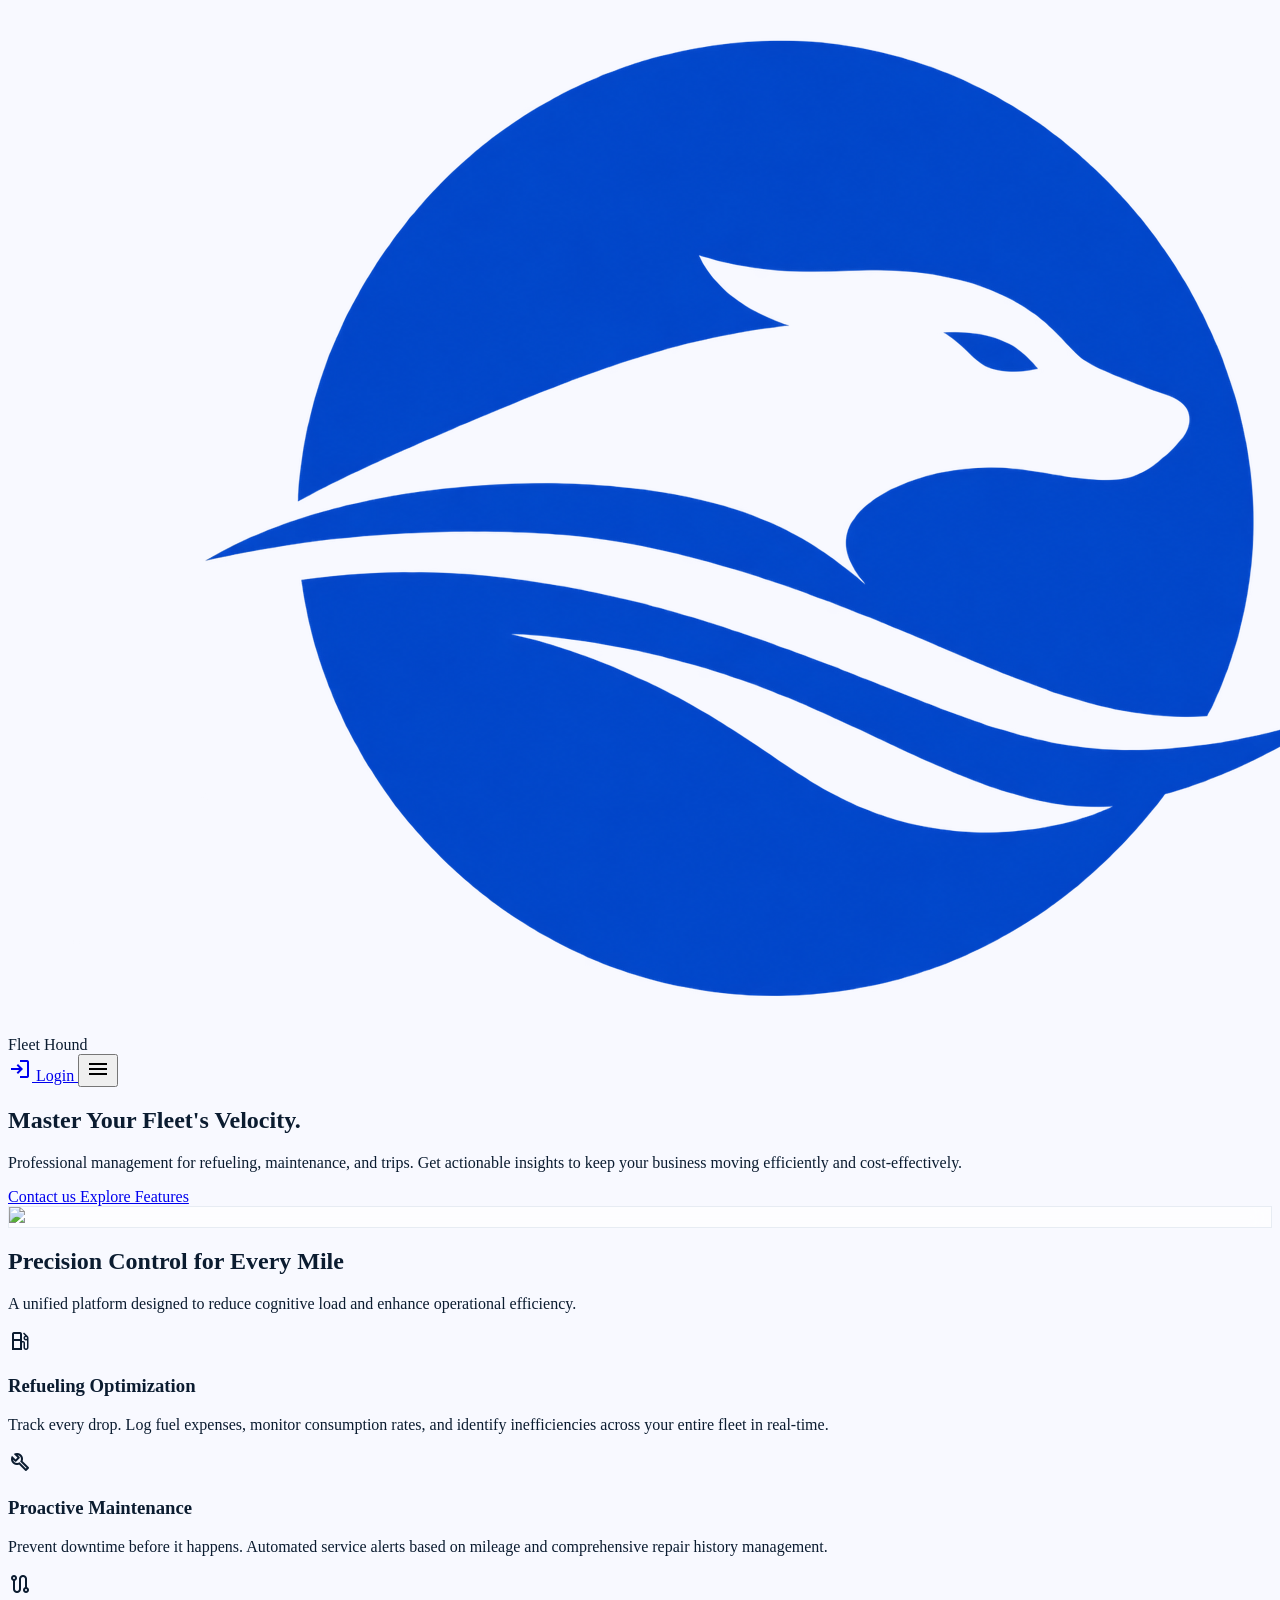
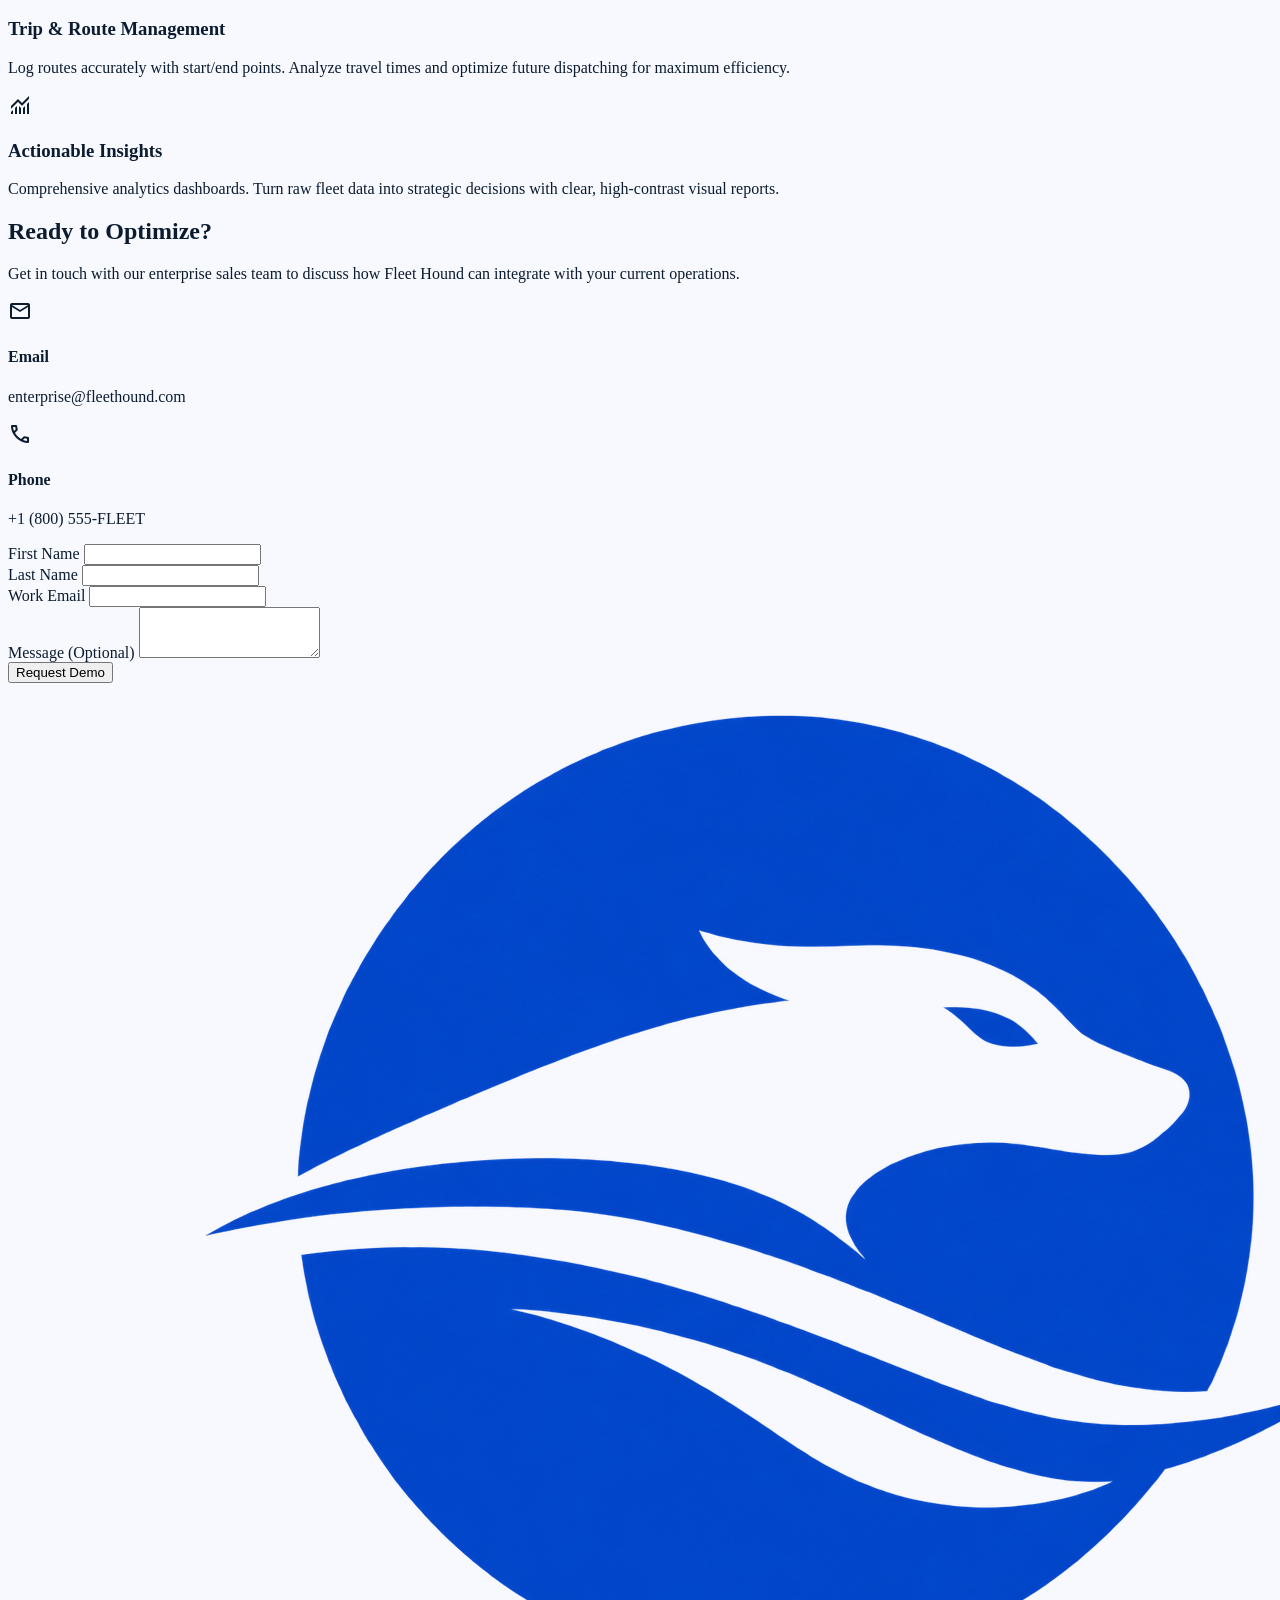
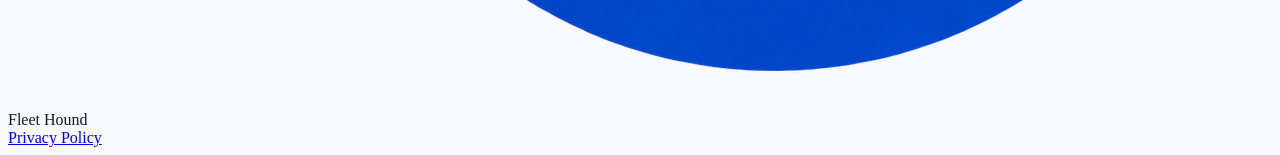
==== commit 84fbeab8: "added privacy policy" ====
--- a/index.html
+++ b/index.html
@@ -367,16 +367,8 @@
               -->
             </div>
             <div class="flex md:justify-end gap-6 flex-wrap">
-              <!--
                 <a class="font-label-caps text-label-caps text-on-surface-variant dark:text-outline-variant hover:text-primary dark:hover:text-primary-fixed transition-colors"
-                    href="#">Privacy Policy</a>
-                <a class="font-label-caps text-label-caps text-on-surface-variant dark:text-outline-variant hover:text-primary dark:hover:text-primary-fixed transition-colors"
-                    href="#">Terms of Service</a>
-                <a class="font-label-caps text-label-caps text-on-surface-variant dark:text-outline-variant hover:text-primary dark:hover:text-primary-fixed transition-colors"
-                    href="#">Help Center</a>
-                <a class="font-label-caps text-label-caps text-on-surface-variant dark:text-outline-variant hover:text-primary dark:hover:text-primary-fixed transition-colors"
-                    href="#">API Reference</a>
-              -->
+                    href="privacy.html">Privacy Policy</a>
             </div>
         </div>
     </footer>
